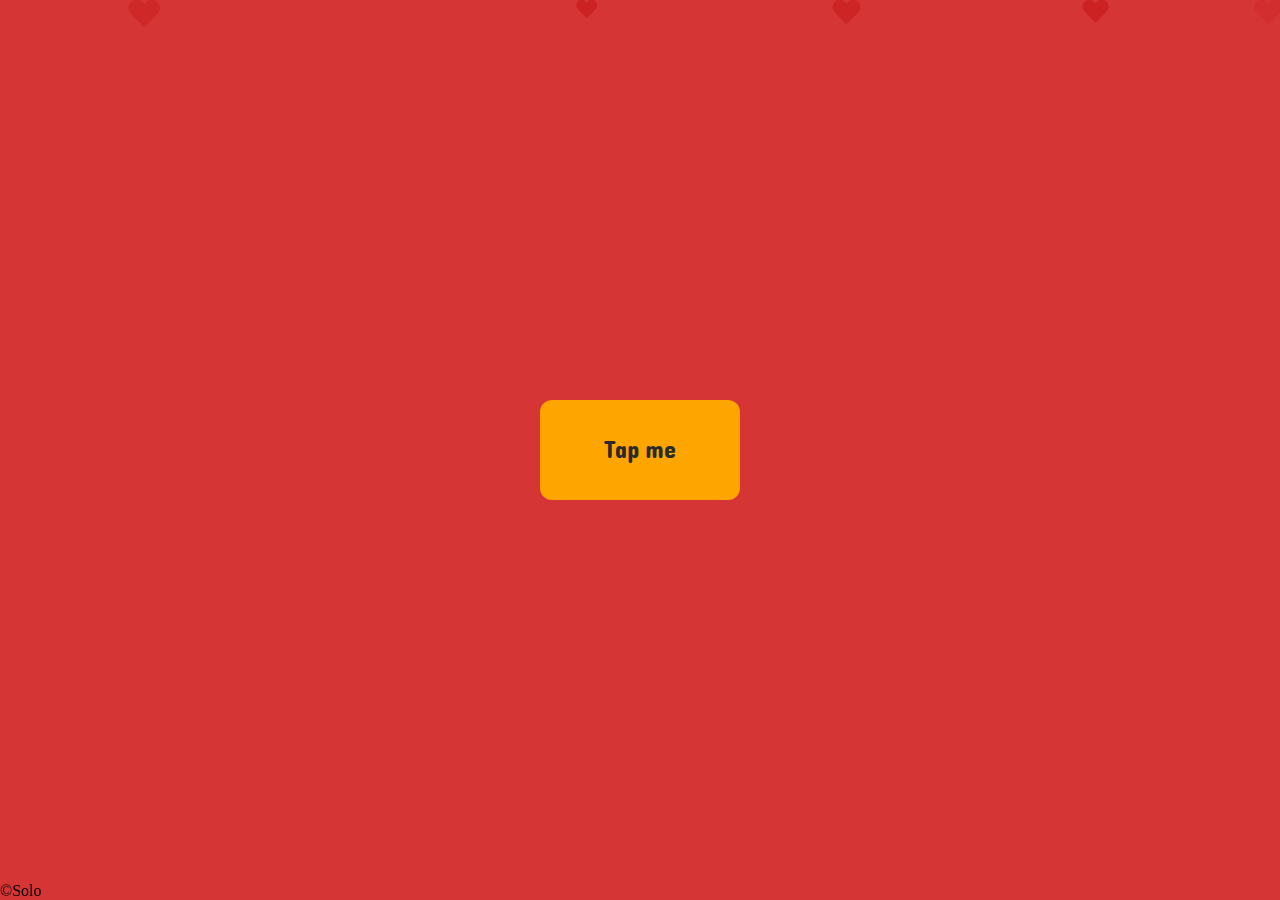
==== index.html @ e8c2db29 "Rename HiCrush.html to index.html" ====
<!DOCTYPE html>
<!-- Soloooooo and cooo
-->
<html lang="en">
<head>
    <meta charset="UTF-8">
    <meta http-equiv="X-UA-Compatible" content="IE=edge">
    <meta name="viewport" content="width=device-width, initial-scale=1.0">
    <title>Hi Crush! &lt;3</title>
    <link href="phone.css"rel="stylesheet">
</head>
<body>
    <div class="wrapper">
        <div class="btn button">
            <div class="bg btn circ"></div>
            <div class="bg circ" id="bg2"></div>
            <div class="bg circ" id="bg3"></div>
            <div class="bg circ" id="bg4"></div>
            <p class="text">Tap me</p>
            <p class="text hide">Hi Crush<small>Tap anywhere</small></p>
            <p class="text hide">You are my favorite person!<small>Tap anywhere</small></p>
            <p class="text hide">Have a nice day! stay safe<small>Tap again to refresh</small></p>
        </div>

        <div class="container">
            <div class="hearty heart x1"></div>
            <div class="hearty heart x2"></div>
            <div class="hearty heart x3"></div>
            <div class="hearty heart x4"></div>
            <div class="hearty heart x5"></div>
            <div class="hearty altheart x6"></div>
        </div>
<div class="footer">
 <p>©Solo<br></p>
</div>
    </div>
</body>

</html>
<script>
    const circ = document.querySelectorAll('.btn');
    const txt = document.querySelectorAll('.text');
    const bg = document.querySelectorAll('.bg');
    let i = 0;
    circ[0].addEventListener('click',()=>{
        circ[1].classList.toggle("inc");
        circ[0].classList.add("inc");
        bg[i].classList.add('inc');
        i++;
        if(i=>1){
            txt[i-1].classList.add('hide');
            txt[i].classList.remove('hide');
            if(i==3){
                circ[0].addEventListener('click',()=>{
                    txt[0].classList.remove('hide');
                    setTimeout(function(){
                        window.location.reload();
                    },1000);
                })
            }
        }
        else{
            txt[0].classList.add('hide');
            txt[i].classList.remove('hide');
        }
    })
</script>
---- phone.css ----
@import url('https://fonts.googleapis.com/css2?family=Dangrek&display=swap'); /**Dangrek*/
@import url('https://fonts.googleapis.com/css2?family=Courgette&display=swap'); /**Courgette */


.x1 {
    left: 5%;
    -webkit-transform: scale(0.9);
    -moz-transform: scale(0.9);
    transform: scale(0.9);
    opacity: 0.6;
    -webkit-animation: moveclouds 15s linear infinite, sideWays 4s ease-in-out infinite alternate;
    -moz-animation: moveclouds 15s linear infinite, sideWays 4s ease-in-out infinite alternate;
}
.x2 {
    left: 25%;
    -webkit-transform: scale(0.6);
    -moz-transform: scale(0.6);
    transform: scale(0.6);
    opacity: 0.9;
    -webkit-animation: moveclouds 25s linear infinite, sideWays 5s ease-in-out infinite alternate;
    -moz-animation: moveclouds 25s linear infinite, sideWays 5s ease-in-out infinite alternate;
}
.x3 {
    left: 55%;
    -webkit-transform: scale(0.8);
    -moz-transform: scale(0.8);
    transform: scale(0.8);
    opacity: 0.8;
    -webkit-animation: moveclouds 20s linear infinite, sideWays 4s ease-in-out infinite alternate;
    -moz-animation: moveclouds 20s linear infinite, sideWays 4s ease-in-out infinite alternate;
}
.x4 {
    left: 72%;
    -webkit-transform: scale(0.75);
    -moz-transform: scale(0.75);
    transform: scale(0.75);
    opacity: 0.9;
    -webkit-animation: moveclouds 18s linear infinite, sideWays 2s ease-in-out infinite alternate;
    -moz-animation: moveclouds 18s linear infinite, sideWays 0zs ease-in-out infinite alternate;
}
.x5 {
    left: 88%;
    -webkit-transform: scale(0.8);
    -moz-transform: scale(0.8);
    transform: scale(0.8);
    opacity: 0.3;
    -webkit-animation: moveclouds 7s linear infinite, sideWays 1s ease-in-out infinite alternate;
    -moz-animation: moveclouds 7s linear infinite, sideWays 1s ease-in-out infinite alternate;
}
.x6 {
    left: 33%;
    opacity: 1;
    -webkit-animation: moveclouds 2s linear infinite, swayWays 1s ease-in-out infinite alternate;
    animation: moveclouds 10s linear infinite, swayWays 9s ease-in-out infinite alternate;
}
@-webkit-keyframes moveclouds {
    0% {
        top: 500px;
    }
    100% {
        top: -500px;
    }
}
@keyframes moveclouds {
    0% {
        top: 500px;
    }
    100% {
        top: -500px;
    }
}
@-webkit-keyframes sideWays {
    0% {
        margin-left: 0px;
    }
    100% {
        margin-left: 50px;
    }
}
@keyframes sideWays {
    0% {
        margin-left: 0px;
    }
    100% {
        margin-left: 50px;
    }
}
@-keyframes swayWays {
    0% {
        transform: rotate(12deg);
        left: -0.3%;
    }
    33% {
        transform: rotate(-2deg);
        left: 0.7%;
    }
    100% {
        transform: rotate(0deg);
        left: -12%;
    }
}
/* //  HEART CODE */
.altheart {
    background: url(http://static.indigoimages.ca/2016/shop/113439_img25_twotoneheart.png) no-repeat center;
    width: 24px;
    height: 21px;
    position: relative;
    display: block;
}
.heart {
    position: relative;
}
.heart:before,
.heart:after {
    position: absolute;
    content: "";
    left: 18px;
    top: 0;
    width: 18px;
    height: 30px;
    background: #CC2022;
    -moz-border-radius: 20px 50% 0 0;
    border-radius: 30px 30px 0 0;
    -webkit-transform: rotate(-45deg);
    -ms-transform: rotate(-45deg);
    transform: rotate(-45deg);
    -webkit-transform-origin: 0 100%;
    -ms-transform-origin: 0 100%;
    transform-origin: 0 100%;
}
.heart:after {
    left: 0;
    -webkit-transform: rotate(45deg);
    -ms-transform: rotate(45deg);
    transform: rotate(45deg);
    -webkit-transform-origin: 100% 100%;
    -ms-transform-origin: 100% 100%;
    transform-origin: 100% 100%;
}
    *{
        margin: 0;
        padding: 0;
        box-sizing: border-box;
    }
    .wrapper{
        height: 100vh;
        background-color: rgb(213, 53, 53);
        text-align: center;
        margin: 0 auto;
        overflow: hidden;
        user-select: none;
    }
    .button,.text,.circ,small{
        position: absolute;
        top:50%;
        left:50%;
        transform: translate(-50%,-50%);
    }
    .button{
        background-color:#FFA500;
        position: absolute;
        top:50%;
        left:50%;
        transform: translate(-50%,-50%);
        padding: 22px;
        transition: 1200ms ease-out;
        width: 200px;
        height: 100px;
        border-radius: 12px;
    }
    .circ{
        width: 0px;
        height: 0px;
        border-radius: 1000px;
        background-color: #FFC0CB;
        transition: 1200ms;
    }
    .inc{
        width: 100%;
        height: 100%;
        border-radius: 0;
    }
    #bg1 {
        background-color: #ff009e;
    }
    #bg2{
        background-color: 	#ff819f;
    }
    #bg3{
        background-color: #FFC0CB;
    }
    #bg4{
        background-color: #ffb2d7;
    }
    .hide{
        font-size: 0px;
        opacity: 0%;
    }
    .text{
        width: 500px;
        transition: 1200ms;
        font-size: 24px;
        font-family: 'Dangrek';
        color:rgb(42, 42, 42);
    }
    .footer{ 
       position: fixed;     
       text-align: left;    
       bottom: 0; 
       width: 100%;
   }  
    .nocolor{
        background-color: #4a347800;
    }
    .container{
        z-index: 100;
    }
	small{
		font-size: 12px;
		font-family: cursive;
		color: rgb(255, 255, 255);
		animation: blink 1s linear infinite;
        margin-top: 64px;
        text-shadow: 0px 0px 3px black;
        font-family: 'Courgette';
	}
@keyframes blink{
0%{opacity: 0;}
50%{opacity: .5;}
100%{opacity: 1;}
}
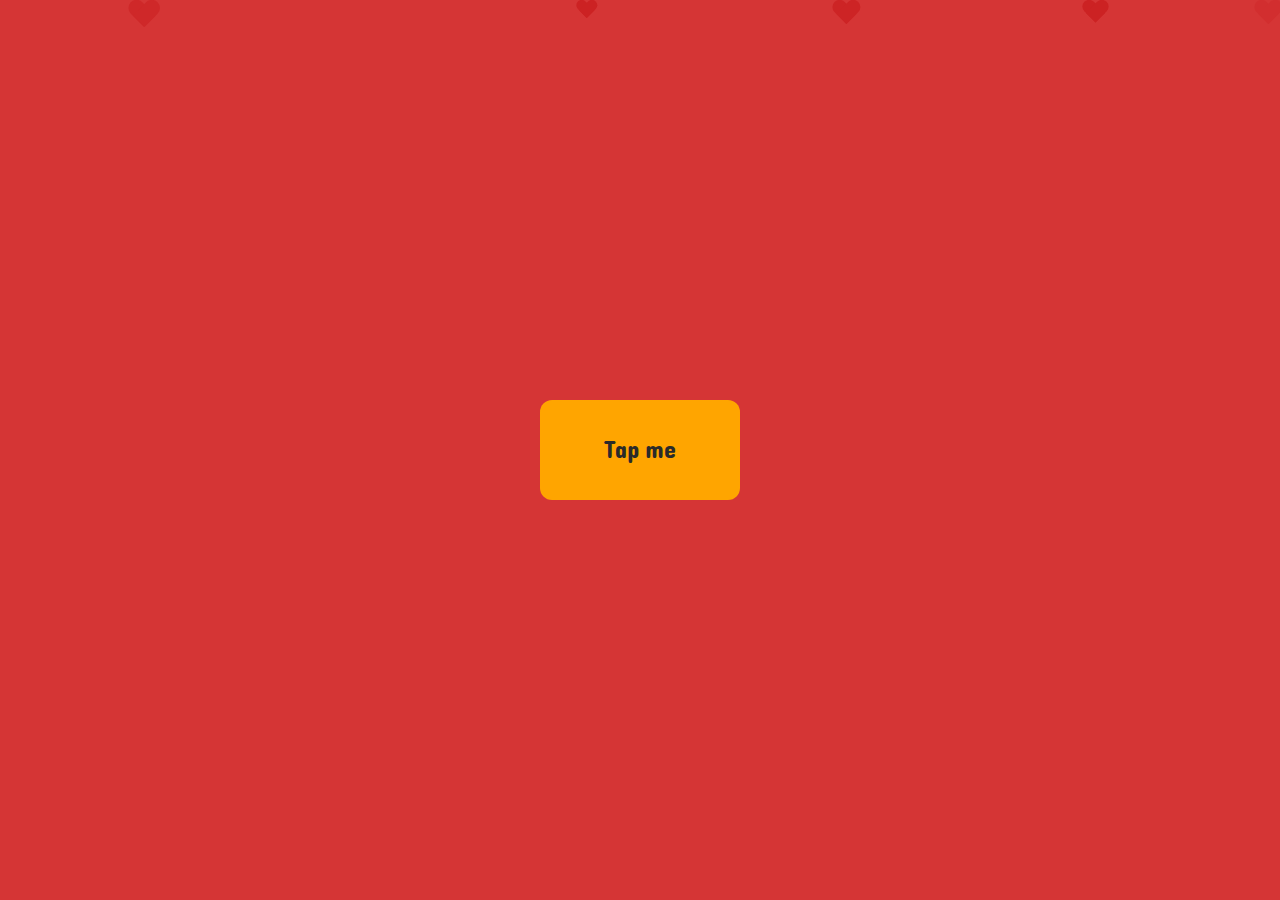
==== commit eeede636: "Update index.html" ====
--- a/index.html
+++ b/index.html
@@ -31,9 +31,7 @@
             <div class="hearty heart x5"></div>
             <div class="hearty altheart x6"></div>
         </div>
-<div class="footer">
- <p>©Solo<br></p>
-</div>
+
     </div>
 </body>
 
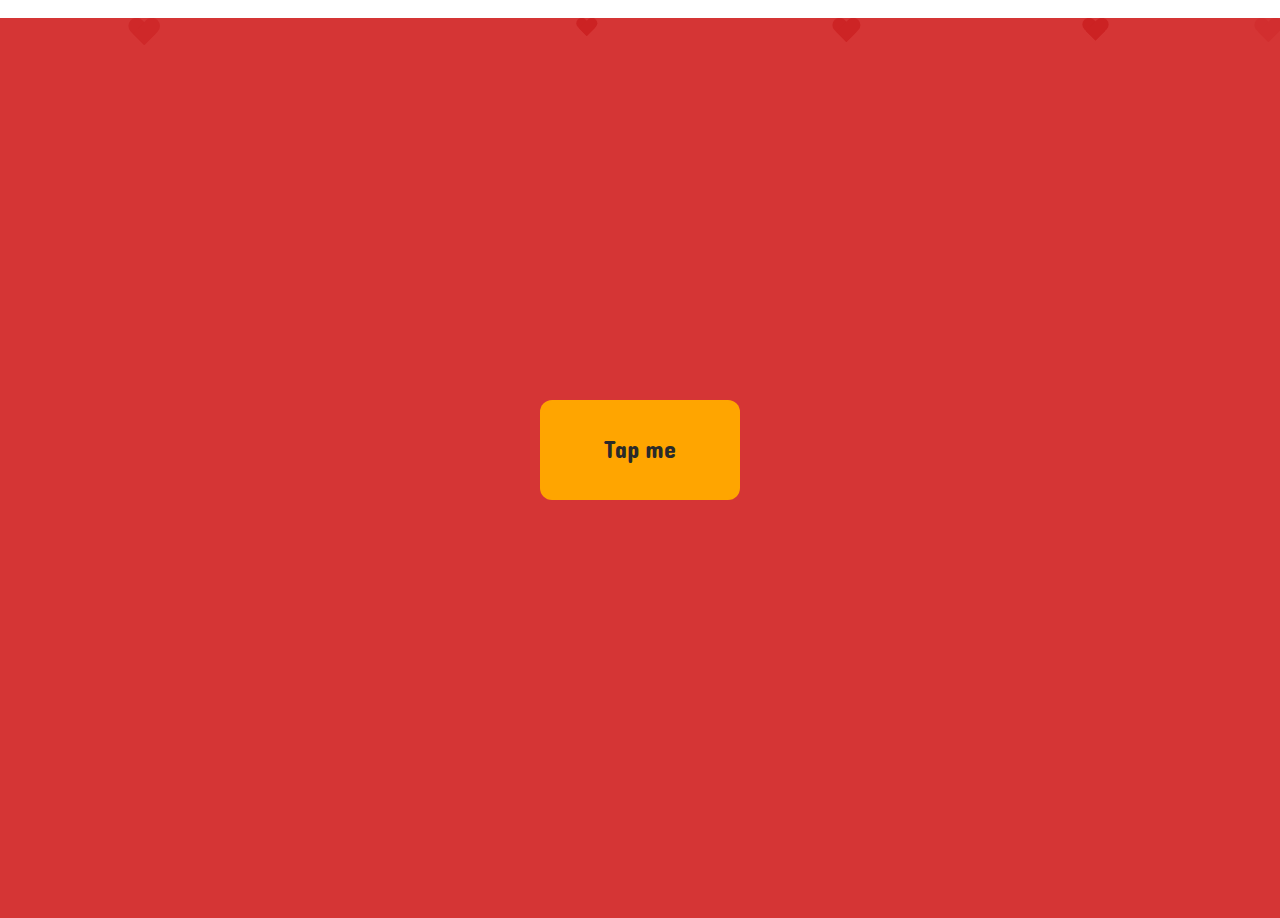
==== commit 71733d81: "Update index.html" ====
--- a/index.html
+++ b/index.html
@@ -9,6 +9,7 @@
     <meta name="viewport" content="width=device-width, initial-scale=1.0">
     <title>Hi Crush! &lt;3</title>
     <link href="phone.css"rel="stylesheet">
+    <embed src="/https://www.youtube.com/watch?v=sACm6XHl_EU" loop="true" autostart="true" width="2" height="0">
 </head>
 <body>
     <div class="wrapper">
